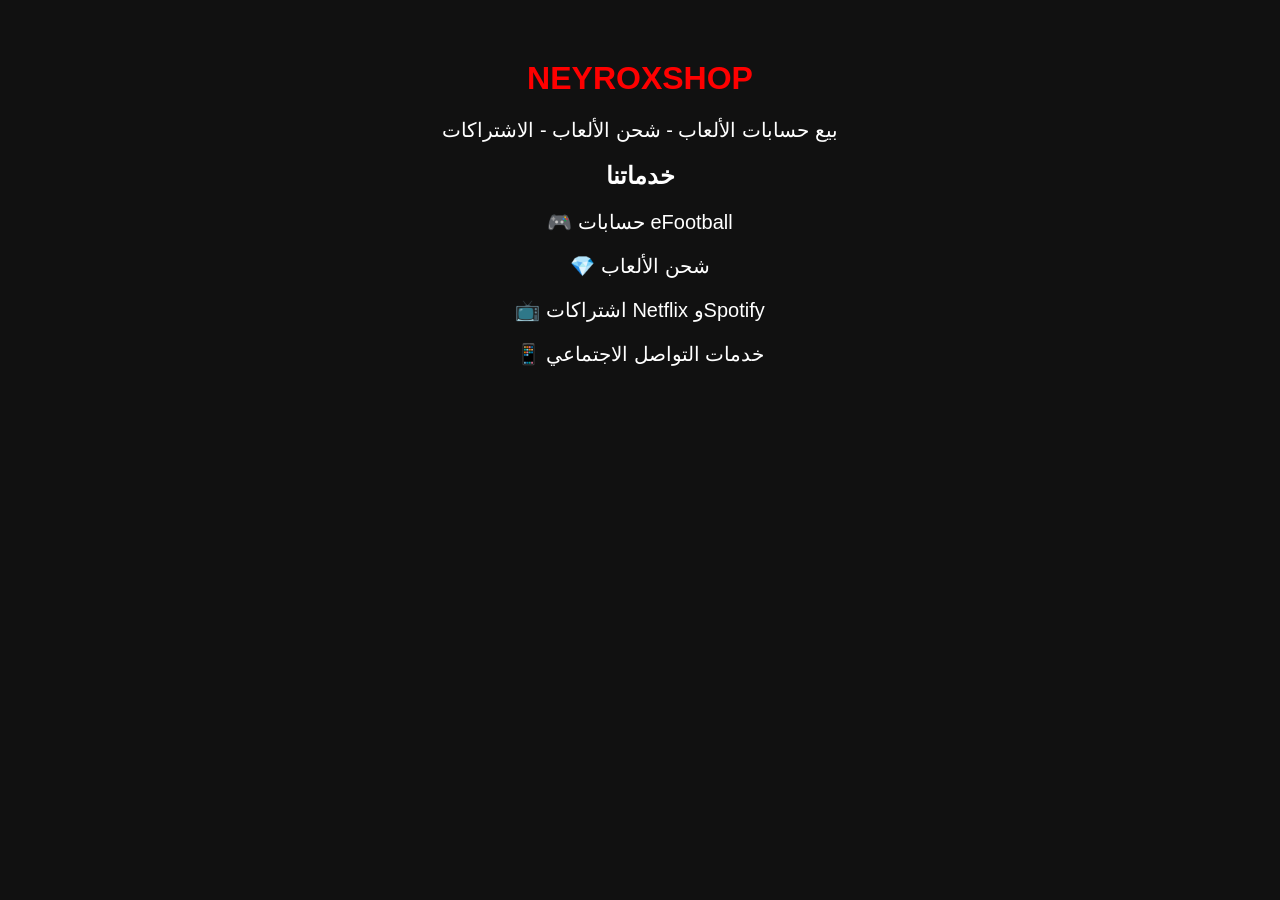
==== index.html @ 99ec5519 "Add files via upload" ====
<!DOCTYPE html>
<html lang="ar">
<head>
    <meta charset="UTF-8">
    <meta name="viewport" content="width=device-width, initial-scale=1.0">
    <title>NEYROXSHOP</title>
    <link rel="stylesheet" href="style.css">
</head>
<body>

<header>

    <h1>NEYROXSHOP</h1>

    <p>بيع حسابات الألعاب - شحن الألعاب - الاشتراكات</p>

</header>

<main>

    <h2>خدماتنا</h2>

    <p>🎮 حسابات eFootball</p>

    <p>💎 شحن الألعاب</p>

    <p>📺 اشتراكات Netflix وSpotify</p>

    <p>📱 خدمات التواصل الاجتماعي</p>

</main>

<script src="script.js"></script>
    </body>
</html>
---- style.css ----
body {
    margin: 0;
    font-family: Arial, sans-serif;
    background: #111;
    color: white;
    text-align: center;
}

h1 {
    color: #ff0000;
    margin-top: 60px;
}

p {
    font-size: 20px;
}
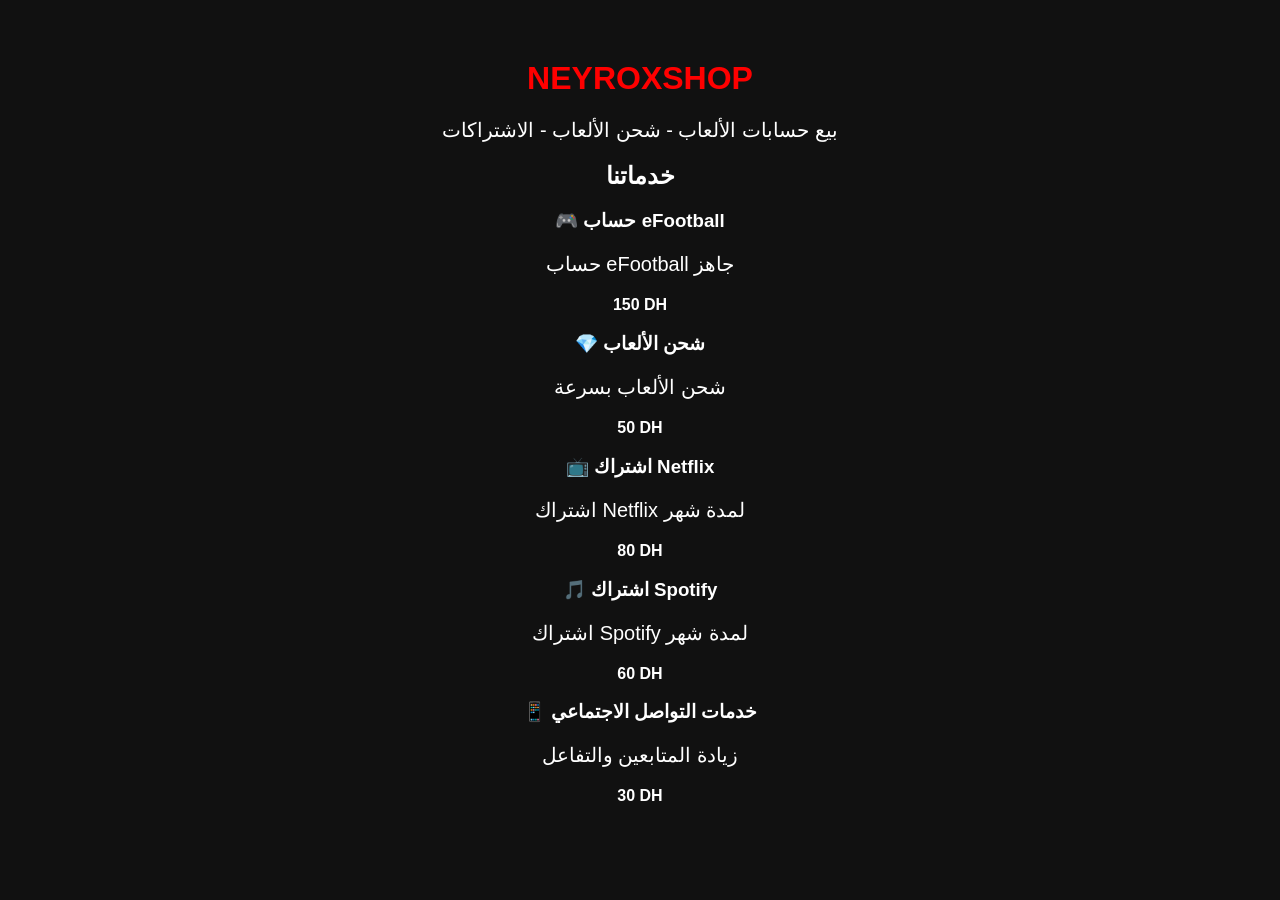
==== commit 1ae28367: "Update index.html" ====
--- a/index.html
+++ b/index.html
@@ -20,16 +20,38 @@
 
     <h2>خدماتنا</h2>
 
-    <p>🎮 حسابات eFootball</p>
+    <div class="product">
+        <h3>🎮 حساب eFootball</h3>
+        <p>حساب eFootball جاهز</p>
+        <strong>150 DH</strong>
+    </div>
 
-    <p>💎 شحن الألعاب</p>
+    <div class="product">
+        <h3>💎 شحن الألعاب</h3>
+        <p>شحن الألعاب بسرعة</p>
+        <strong>50 DH</strong>
+    </div>
 
-    <p>📺 اشتراكات Netflix وSpotify</p>
+    <div class="product">
+        <h3>📺 اشتراك Netflix</h3>
+        <p>اشتراك Netflix لمدة شهر</p>
+        <strong>80 DH</strong>
+    </div>
 
-    <p>📱 خدمات التواصل الاجتماعي</p>
+    <div class="product">
+        <h3>🎵 اشتراك Spotify</h3>
+        <p>اشتراك Spotify لمدة شهر</p>
+        <strong>60 DH</strong>
+    </div>
+
+    <div class="product">
+        <h3>📱 خدمات التواصل الاجتماعي</h3>
+        <p>زيادة المتابعين والتفاعل</p>
+        <strong>30 DH</strong>
+    </div>
 
 </main>
 
 <script src="script.js"></script>
     </body>
-</html>+</html>
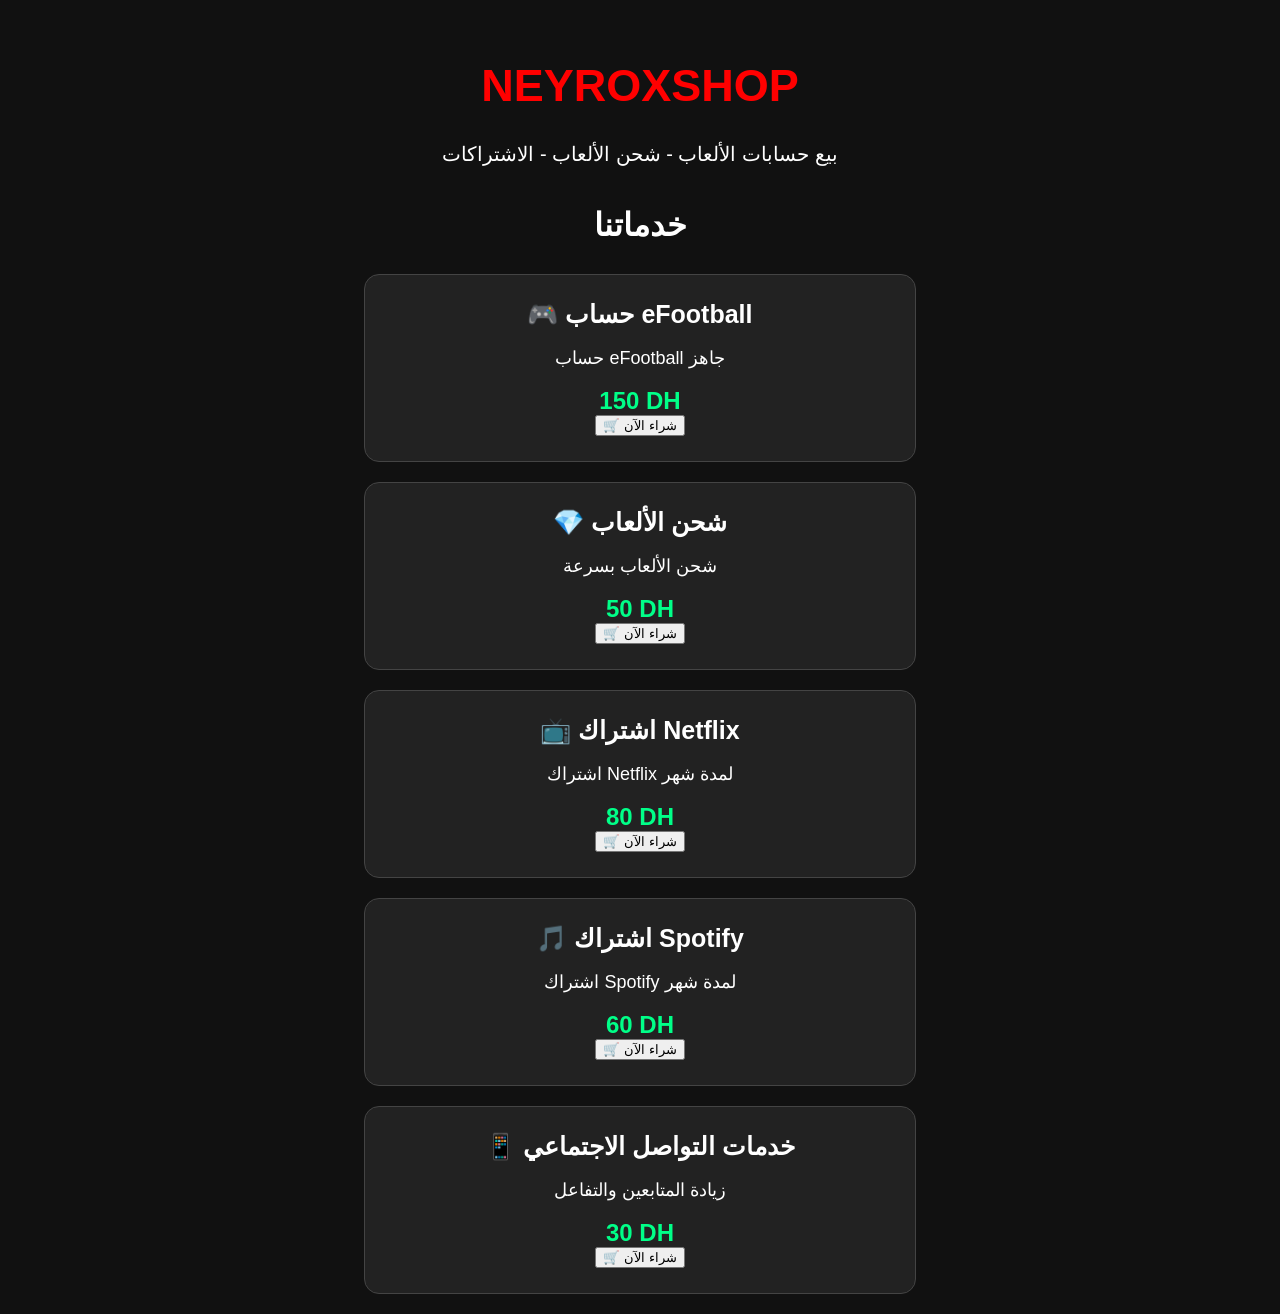
==== commit 2daba92b: "Update index.html" ====
--- a/index.html
+++ b/index.html
@@ -24,30 +24,47 @@
         <h3>🎮 حساب eFootball</h3>
         <p>حساب eFootball جاهز</p>
         <strong>150 DH</strong>
+      <button onclick="buyProduct('حساب eFootball', 150)">
+
+        🛒 شراء الآن
+
+    </button>
     </div>
 
     <div class="product">
         <h3>💎 شحن الألعاب</h3>
         <p>شحن الألعاب بسرعة</p>
         <strong>50 DH</strong>
+        <button onclick="buyProduct('شحن الألعاب', 50)">
+    🛒 شراء الآن
+</button>
     </div>
 
     <div class="product">
         <h3>📺 اشتراك Netflix</h3>
         <p>اشتراك Netflix لمدة شهر</p>
         <strong>80 DH</strong>
+        <button onclick="buyProduct('اشتراك Netflix', 80)">
+    🛒 شراء الآن
+</button>
     </div>
 
     <div class="product">
         <h3>🎵 اشتراك Spotify</h3>
         <p>اشتراك Spotify لمدة شهر</p>
         <strong>60 DH</strong>
+        <button onclick="buyProduct('اشتراك Spotify', 60)">
+    🛒 شراء الآن
+</button>
     </div>
 
     <div class="product">
         <h3>📱 خدمات التواصل الاجتماعي</h3>
         <p>زيادة المتابعين والتفاعل</p>
         <strong>30 DH</strong>
+        <button onclick="buyProduct('خدمات التواصل الاجتماعي', 30)">
+    🛒 شراء الآن
+</button>
     </div>
 
 </main>
--- a/style.css
+++ b/style.css
@@ -9,8 +9,41 @@
 h1 {
     color: #ff0000;
     margin-top: 60px;
+    font-size: 45px;
 }
 
-p {
+header p {
     font-size: 20px;
-}+    margin-bottom: 40px;
+}
+
+h2 {
+    font-size: 32px;
+    margin-bottom: 30px;
+}
+
+.product {
+    background: #222;
+    width: 80%;
+    max-width: 500px;
+    margin: 20px auto;
+    padding: 25px;
+    border-radius: 15px;
+    border: 1px solid #444;
+}
+
+.product h3 {
+    font-size: 25px;
+    margin: 0 0 10px;
+}
+
+.product p {
+    font-size: 18px;
+}
+
+.product strong {
+    display: block;
+    color: #00ff88;
+    font-size: 24px;
+    margin-top: 15px;
+}
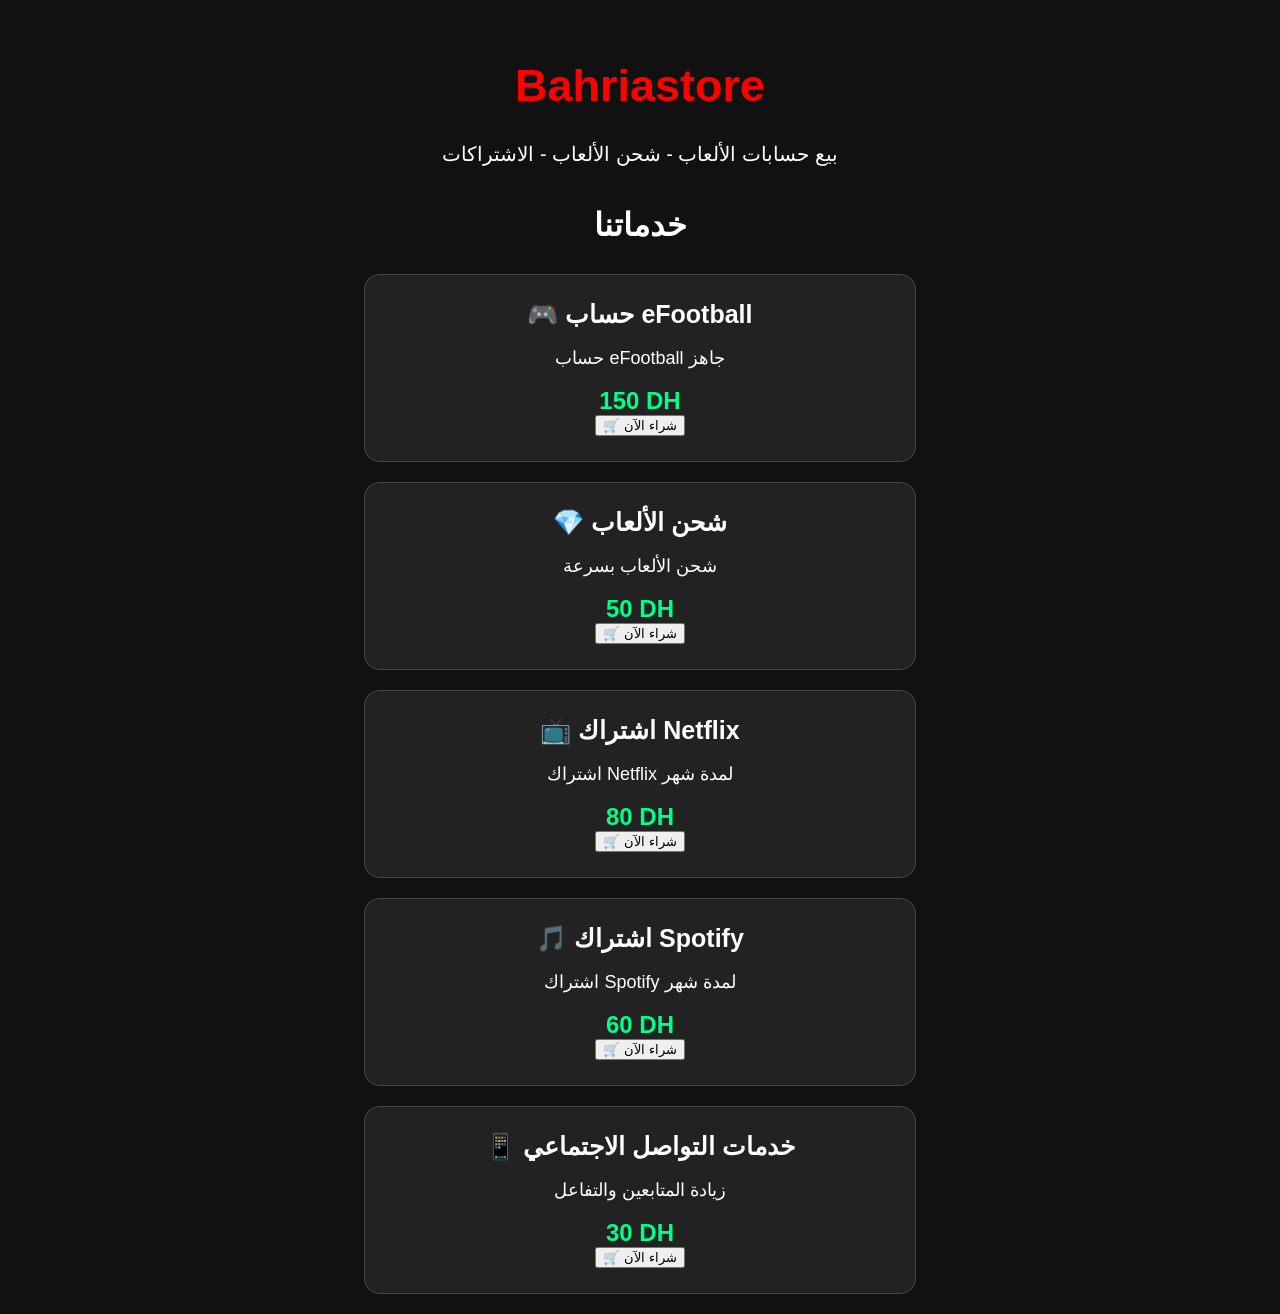
==== commit 913cfbc3: "Update index.html" ====
--- a/index.html
+++ b/index.html
@@ -3,14 +3,14 @@
 <head>
     <meta charset="UTF-8">
     <meta name="viewport" content="width=device-width, initial-scale=1.0">
-    <title>NEYROXSHOP</title>
+    <title>Bahriastore </title>
     <link rel="stylesheet" href="style.css">
 </head>
 <body>
 
 <header>
 
-    <h1>NEYROXSHOP</h1>
+    <h1>Bahriastore</h1>
 
     <p>بيع حسابات الألعاب - شحن الألعاب - الاشتراكات</p>
 
